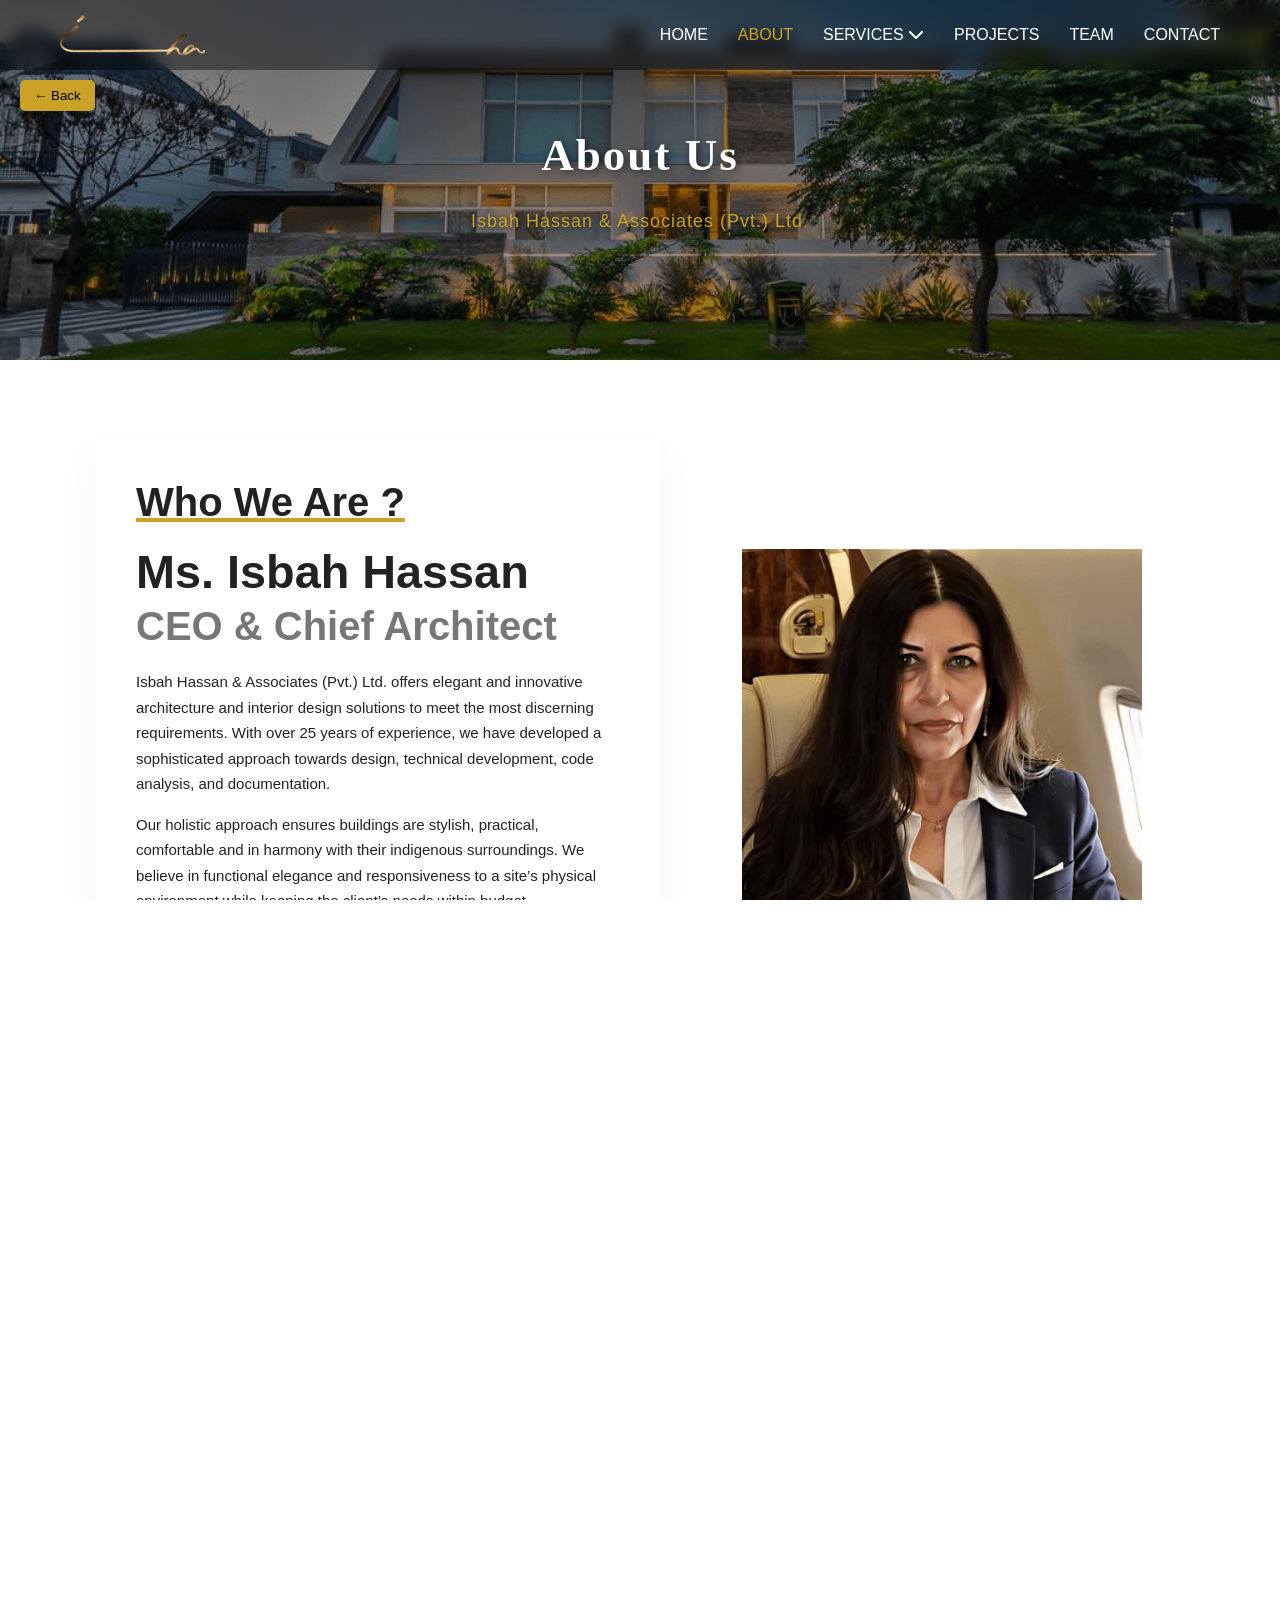
==== html/about.html @ b39ba98a "first upload website" ====
<!DOCTYPE html>
<html lang="en">
<head>
  <meta charset="UTF-8" />
  <meta name="viewport" content="width=device-width, initial-scale=1.0" />
  <title>Isbah Hassan & Associates</title>
  <link rel="stylesheet" href="..\css\about.css" />
  <link rel="stylesheet" href="https://cdnjs.cloudflare.com/ajax/libs/font-awesome/6.5.0/css/all.min.css">

</head>
<body>
  <!-- ===== NAVBAR ===== -->
  <header class="navbar">
    <div class="logo">
      <img src="..\images\logo.png" alt="Company Logo">
    </div>
<button onclick="goBack()" class="back-btn">← Back</button>
<script>function goBack(){
window.history.back();
}
</script>

    <nav>
      <ul class="nav-links">
        <li><a href="home.html" >HOME</a></li>
        <li><a href="about.html" class="active">ABOUT</a></li>
       <li class="dropdown">
   <a href="#">SERVICES <i class="fa fa-chevron-down"></i></a>
<ul class="dropdown-menu">
  <li><a href="services.html#architecture">Architecture</a></li>
  <li><a href="services.html#interior">Interior Design</a></li>
  <li><a href="services.html#commercial">Commercial</a></li>
  <li><a href="services.html#residential">Residential</a></li>
</ul>
</li>
  <li><a href="projects.html">PROJECTS</a></li>
        <li><a href="team.html">TEAM</a></li>
        <li><a href="contact.html">CONTACT</a></li>
      </ul>
    </nav>

    <div class="menu-toggle" id="menu-toggle">☰</div>
  </header>

    <div class="menu-toggle" id="menu-toggle">☰</div>
  </header>

  <!-- ===== HERO SECTION ===== -->
   
<!-- ================= ABOUT HERO ================= -->
<section class="about-hero">
  <div class="overlay">
    <h1>About Us</h1>
    <p>Isbah Hassan & Associates (Pvt.) Ltd.</p>
  </div>
</section>

<!-- ================= COMPANY INTRO ================= -->

<section class="about-company">
    <div class="container">

        <div class="about-text">
            <h2>Who We Are ?</h2>
                <h3>Ms. Isbah Hassan</h3>
            <h4>CEO & Chief Architect</h4>

            <p>
                Isbah Hassan & Associates (Pvt.) Ltd. offers elegant and innovative architecture and interior design solutions to meet the most discerning requirements. With over 25 years of experience, we have developed a sophisticated approach towards design, technical development, code analysis, and documentation.
            </p>

            <p>
                Our holistic approach ensures buildings are stylish, practical, comfortable and in harmony with their indigenous surroundings. We believe in functional elegance and responsiveness to a site’s physical environment while keeping the client’s needs within budget.
            </p>

            <p>
                Our projects now line Pakistan’s emerging modern landscape — and we are proud to be part of this renaissance.
            </p>
             <p>
                A veteran architect practicing since 1995, Ms. Hassan began her career at Fujikawa & Johnson in Chicago after completing her Bachelor’s in Architecture (Honours) from Illinois Institute of Technology.
            </p>

            <p>
                She has worked on high-rise developments in Texas and served leading firms in Pakistan before launching Isbah Hassan & Associates.
            </p>

            <p>
                She was awarded UBL’s “Achievement of Excellence” Award for designing the iconic regional headquarters at One Jail Road, Lahore.
            </p>
        </div>

        <div class="about-image">
            <img src="..\images\ab1.png" alt="Architecture Building">
        </div>

    </div>
</section>

<!-- ================= MISSION SECTION ================= -->

<section class="mission-section">
    <div class="container">

        <div class="mission-image">
            <img src="..\images\ab3.png" alt="Our Mission">
        </div>

        <div class="mission-text">
            <h2>Our Mission</h2>
            <p>
              Our mission at Isbah Hassan and Associates is to design spaces that seamlessly balance functionality and aesthetics, delivering innovative and elegant architectural solutions tailored to each client’s unique requirements. We strive to ensure sustainability and environmental responsibility while respecting local context and cultural nuances. By fostering collaboration among clients, architects, and specialists, we maintain the highest standards of quality and excellence in every project. Utilizing state-of-the-art technology and materials, we implement creative solutions for complex designs, manage projects efficiently within budget and timelines, inspire communities through thoughtful architecture, and leave a lasting positive impact on Pakistan’s built environment.
            </p>

            <p>
                Through collaboration, technical excellence and design integrity,
                we aim to guide every project from concept to completion with
                precision, creativity and professionalism.
            </p>
        </div>

    </div>
</section>


<!-- ================= VISION SECTION ================= -->

<section class="vision-section">
    <div class="container reverse">

        <div class="vision-image">
            <img src="..\images\ab2.png" alt="Our Vision">
        </div>

        <div class="vision-text">
            <h2>Our Vision</h2>
            <p>
                Our vision is to shape the modern architectural landscape of Pakistan
                and beyond by embracing technological advancement, innovative materials,
                and forward-thinking design philosophies.
            </p>

            <p>
                We aspire to be a leading architectural firm recognized for
                functional elegance, environmental consciousness, and transformative
                spaces that inspire communities and elevate living standards.
            </p>
        </div>

    </div>
</section>


<!-- ================= EXPERTISE SECTION ================= -->

<section class="expertise">
    <h2>Our Expertise</h2>

    <div class="expertise-grid">
        <div class="card">Commercial Architecture</div>
        <div class="card">Residential Architecture</div>
        <div class="card">Amusement Parks</div>
        <div class="card">Government Projects</div>
        <div class="card">Interior Design</div>
        <div class="card">Urban & Landscape Design</div>
        <div class="card">Resort Development</div>
        <div class="card">Turnkey Projects</div>
    </div>
</section>


<!-- ================= ASSOCIATES SECTION ================= -->

<section class="associates">
    <h2>International Associates</h2>

    <p>
        We collaborate with leading international firms including:
    </p>

    <div class="associate-logos">
        <div>Shankland Cox Ltd. (UK & UAE)</div>
        <div>Tessa Kennedy Design Ltd. (UK)</div>
        <div>Jimmy Lim Design (Malaysia)</div>
        <div>Leigh & Orange Ltd. (Hong Kong)</div>
        <div>Curtain Wall Consultants (China)</div>
    </div>
</section>
</body>
  <script src="../javascript/script.js"></script>
</html>
 
<!-- ===== FOOTER ===== -->
<footer class="footer">
  <div class="footer-container">

    <div class="footer-about">
      <h2>Isbah Hassan & Associates</h2>
      <p>We design inspiring architectural spaces that blend creativity, innovation, and timeless elegance.</p>
    </div>

    <div class="footer-links">
      <h3>Quick Links</h3>
      <ul class="nav-links">
        <li><a href="Home.html" class="active">HOME</a></li>
        <li><a href="About.html" class="active">ABOUT</a></li>
        <li><a href="Services.html" class="active">SERVICES</a></li>
        <li><a href="Projects.html" class="active">PROJECTS</a></li>
        <li><a href="Contact.html" class="active">CONTACT</a></li>
      </ul>
    </div>

    <div class="footer-social">
      <h3>Follow Us</h3>
      <div class="social-icons">
        <a href="https://www.facebook.com/isbahhassanassociates101ydha/" target="_blank" rel="noopener noreferrer" title="Visit our Facebook page"><i class="fab fa-facebook-f"></i></a>
        <a href="https://www.instagram.com/isbahhassanassociates/?hl=en" target="_blank" rel="noopener noreferrer" title="Visit our Instagram page"><i class="fab fa-instagram"></i></a>
        <a href="https://pk.linkedin.com/in/isbah-hassan-37a49126" target="_blank" rel="noopener noreferrer" title="Visit our LinkedIn page"><i class="fab fa-linkedin-in"></i></a>
        <a href="https://www.youtube.com/watch?v=GPt0l2ZT9ko" target="_blank" rel="noopener noreferrer" title="Visit our YouTube channel"><i class="fab fa-youtube"></i></a>
      </div>
    </div>
  </div>
  <div class="footer-bottom">
    <p>© 2026 Isbah Hassan & Associates | All Rights Reserved</p>
  </div>
</footer>
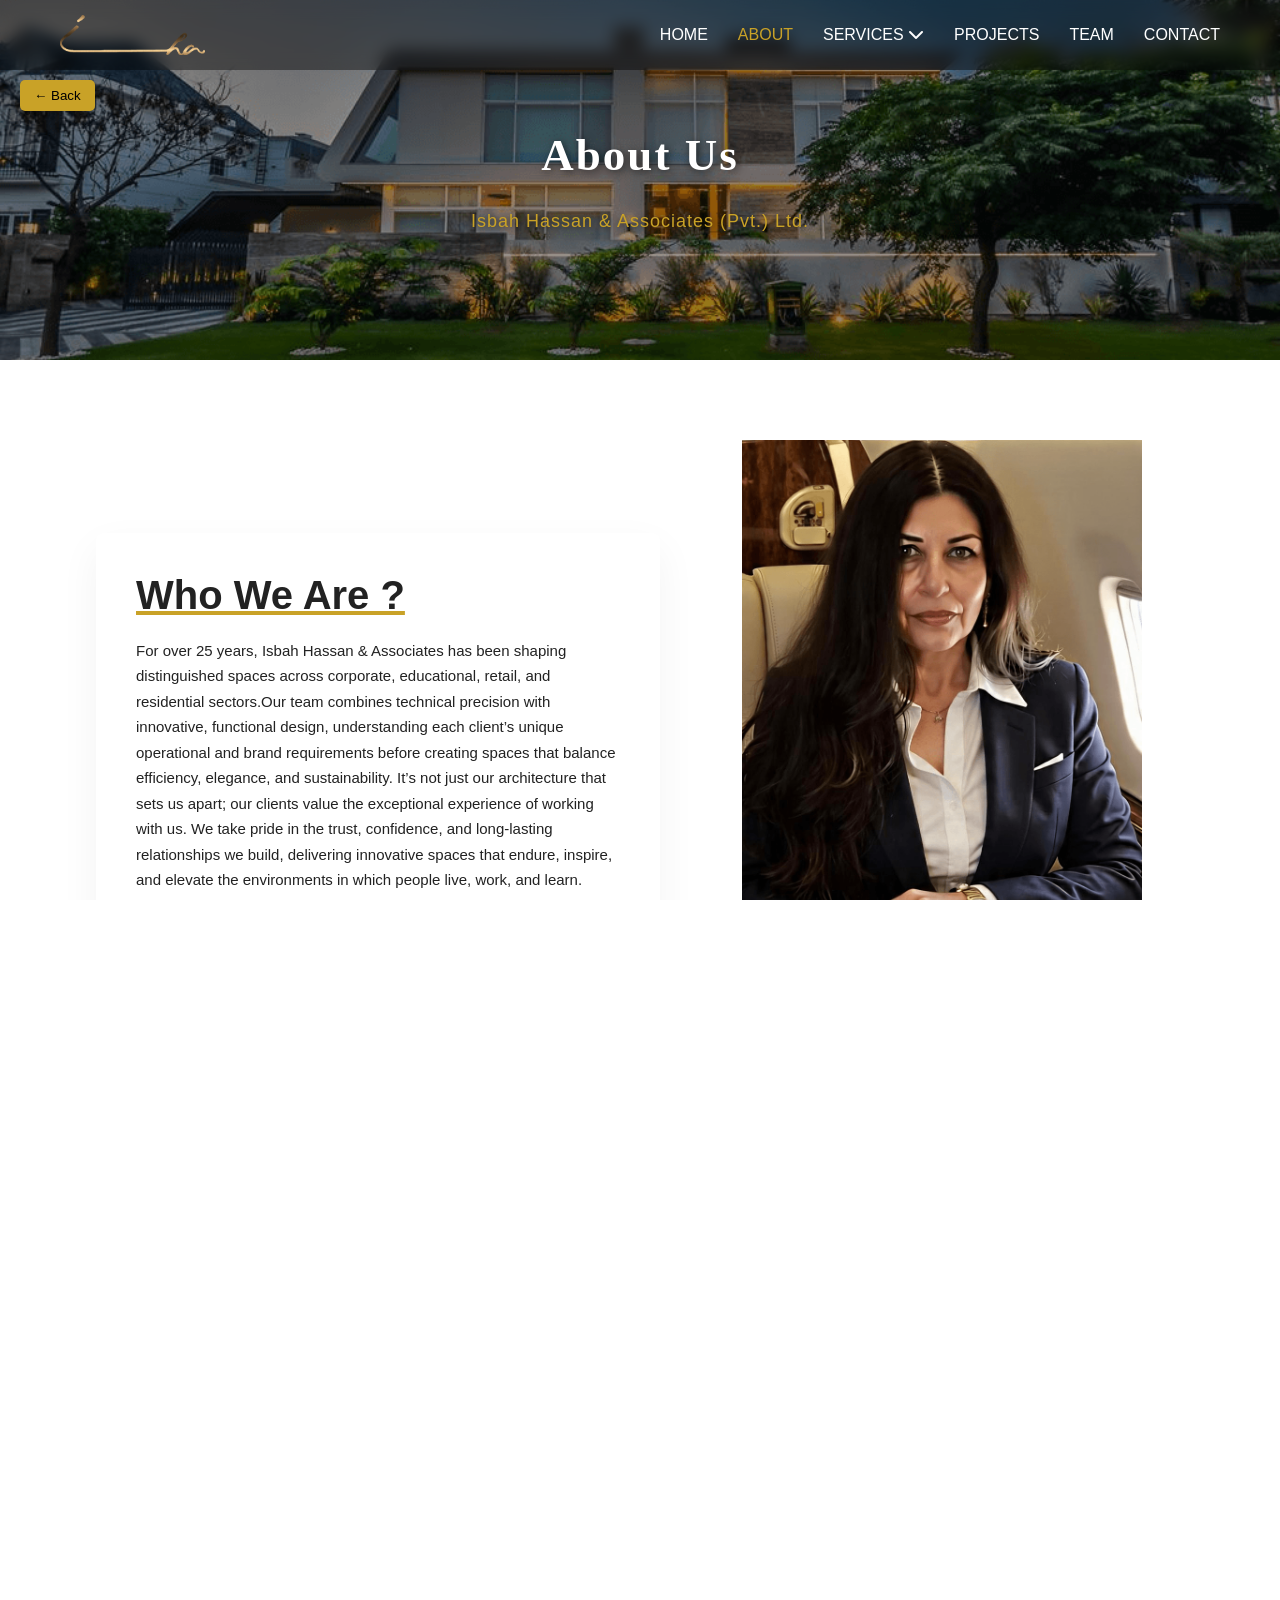
==== commit 8f508879: "Updated file: index.html" ====
--- a/html/about.html
+++ b/html/about.html
@@ -22,7 +22,7 @@
 
     <nav>
       <ul class="nav-links">
-        <li><a href="home.html" >HOME</a></li>
+        <li><a href="index.html" >HOME</a></li>
         <li><a href="about.html" class="active">ABOUT</a></li>
        <li class="dropdown">
    <a href="#">SERVICES <i class="fa fa-chevron-down"></i></a>
@@ -62,32 +62,9 @@
 
         <div class="about-text">
             <h2>Who We Are ?</h2>
-                <h3>Ms. Isbah Hassan</h3>
-            <h4>CEO & Chief Architect</h4>
 
             <p>
-                Isbah Hassan & Associates (Pvt.) Ltd. offers elegant and innovative architecture and interior design solutions to meet the most discerning requirements. With over 25 years of experience, we have developed a sophisticated approach towards design, technical development, code analysis, and documentation.
-            </p>
-
-            <p>
-                Our holistic approach ensures buildings are stylish, practical, comfortable and in harmony with their indigenous surroundings. We believe in functional elegance and responsiveness to a site’s physical environment while keeping the client’s needs within budget.
-            </p>
-
-            <p>
-                Our projects now line Pakistan’s emerging modern landscape — and we are proud to be part of this renaissance.
-            </p>
-             <p>
-                A veteran architect practicing since 1995, Ms. Hassan began her career at Fujikawa & Johnson in Chicago after completing her Bachelor’s in Architecture (Honours) from Illinois Institute of Technology.
-            </p>
-
-            <p>
-                She has worked on high-rise developments in Texas and served leading firms in Pakistan before launching Isbah Hassan & Associates.
-            </p>
-
-            <p>
-                She was awarded UBL’s “Achievement of Excellence” Award for designing the iconic regional headquarters at One Jail Road, Lahore.
-            </p>
-        </div>
+For over 25 years, Isbah Hassan & Associates has been shaping distinguished spaces across corporate, educational, retail, and residential sectors.Our team combines technical precision with innovative, functional design, understanding each client’s unique operational and brand requirements before creating spaces that balance efficiency, elegance, and sustainability. It’s not just our architecture that sets us apart; our clients value the exceptional experience of working with us. We take pride in the trust, confidence, and long-lasting relationships we build, delivering innovative spaces that endure, inspire, and elevate the environments in which people live, work, and learn.        </div>
 
         <div class="about-image">
             <img src="..\images\ab1.png" alt="Architecture Building">
@@ -108,8 +85,7 @@
         <div class="mission-text">
             <h2>Our Mission</h2>
             <p>
-              Our mission at Isbah Hassan and Associates is to design spaces that seamlessly balance functionality and aesthetics, delivering innovative and elegant architectural solutions tailored to each client’s unique requirements. We strive to ensure sustainability and environmental responsibility while respecting local context and cultural nuances. By fostering collaboration among clients, architects, and specialists, we maintain the highest standards of quality and excellence in every project. Utilizing state-of-the-art technology and materials, we implement creative solutions for complex designs, manage projects efficiently within budget and timelines, inspire communities through thoughtful architecture, and leave a lasting positive impact on Pakistan’s built environment.
-            </p>
+Our mission at Isbah Hassan & Associates is to make architecture meet purpose and beauty. Through bold design, seamless collaboration, and sustainable innovation, we transform ideas into spaces that inspire, captivate, and endure for generations.            </p>
 
             <p>
                 Through collaboration, technical excellence and design integrity,
@@ -134,19 +110,16 @@
         <div class="vision-text">
             <h2>Our Vision</h2>
             <p>
-                Our vision is to shape the modern architectural landscape of Pakistan
-                and beyond by embracing technological advancement, innovative materials,
-                and forward-thinking design philosophies.
+                Our vision is to redefine the architectural landscape of Pakistan and beyond through innovation, 
+                advanced technologies, and sustainable design. We aim to create transformative spaces that inspire communities 
+                and set new benchmarks in excellence.
             </p>
-
+            <h2>Our Approach</h2>
             <p>
-                We aspire to be a leading architectural firm recognized for
-                functional elegance, environmental consciousness, and transformative
-                spaces that inspire communities and elevate living standards.
-            </p>
+              
+At Isbah Hassan & Associates, we take a collaborative, end-to-end approach, guiding every project from consultation and planning to design, interiors, and landscaping. We balance creativity with practicality, delivering functional, elegant, and sustainable spaces that meet client needs and enhance the built environment.
         </div>
-
-    </div>
+        </div>
 </section>
 
 
@@ -159,11 +132,10 @@
         <div class="card">Commercial Architecture</div>
         <div class="card">Residential Architecture</div>
         <div class="card">Amusement Parks</div>
-        <div class="card">Government Projects</div>
         <div class="card">Interior Design</div>
         <div class="card">Urban & Landscape Design</div>
         <div class="card">Resort Development</div>
-        <div class="card">Turnkey Projects</div>
+    
     </div>
 </section>
 
@@ -201,11 +173,11 @@
     <div class="footer-links">
       <h3>Quick Links</h3>
       <ul class="nav-links">
-        <li><a href="Home.html" class="active">HOME</a></li>
-        <li><a href="About.html" class="active">ABOUT</a></li>
-        <li><a href="Services.html" class="active">SERVICES</a></li>
-        <li><a href="Projects.html" class="active">PROJECTS</a></li>
-        <li><a href="Contact.html" class="active">CONTACT</a></li>
+        <li><a href="index.html" class="active">HOME</a></li>
+        <li><a href="about.html" class="active">ABOUT</a></li>
+        <li><a href="services.html" class="active">SERVICES</a></li>
+        <li><a href="projects.html" class="active">PROJECTS</a></li>
+        <li><a href="contact.html" class="active">CONTACT</a></li>
       </ul>
     </div>
 
